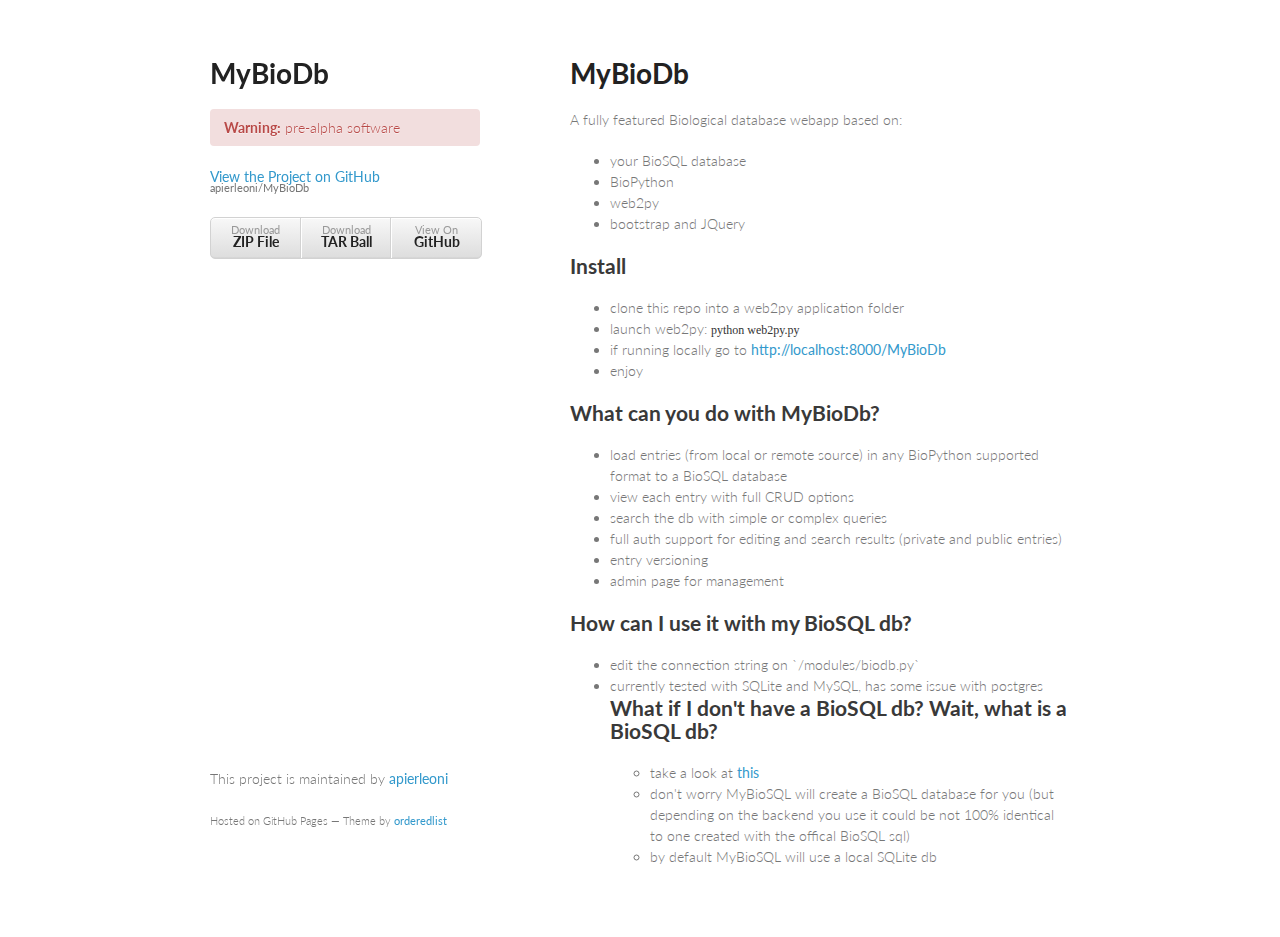
==== index.html @ 8432b226 "Update index.html" ====
<!doctype html>
<html>
  <head>
    <meta charset="utf-8">
    <meta http-equiv="X-UA-Compatible" content="chrome=1">
    <title>MyBioDb by apierleoni</title>

    <link rel="stylesheet" href="stylesheets/styles.css">
    <link rel="stylesheet" href="stylesheets/pygment_trac.css">
    <meta name="viewport" content="width=device-width, initial-scale=1, user-scalable=no">
    <!--[if lt IE 9]>
    <script src="//html5shiv.googlecode.com/svn/trunk/html5.js"></script>
    <![endif]-->
    <script type="text/javascript">
    
      var _gaq = _gaq || [];
      _gaq.push(['_setAccount', 'UA-1313600-8']);
      _gaq.push(['_trackPageview']);
    
      (function() {
        var ga = document.createElement('script'); ga.type = 'text/javascript'; ga.async = true;
        ga.src = ('https:' == document.location.protocol ? 'https://ssl' : 'http://www') + '.google-analytics.com/ga.js';
        var s = document.getElementsByTagName('script')[0]; s.parentNode.insertBefore(ga, s);
      })();
    
    </script>
  </head>
  <body>
    <div class="wrapper">
      <header>
        <h1>MyBioDb</h1>
        <p class ="warning"><strong>Warning:</strong> pre-alpha software</p>

        <p class="view"><a href="https://github.com/apierleoni/MyBioDb">View the Project on GitHub <small>apierleoni/MyBioDb</small></a></p>


        <ul>
          <li><a href="https://github.com/apierleoni/MyBioDb/zipball/master">Download <strong>ZIP File</strong></a></li>
          <li><a href="https://github.com/apierleoni/MyBioDb/tarball/master">Download <strong>TAR Ball</strong></a></li>
          <li><a href="https://github.com/apierleoni/MyBioDb">View On <strong>GitHub</strong></a></li>
        </ul>
      </header>
      <section>
        <h1>MyBioDb</h1>

<p>A fully featured Biological database webapp based on:</p>

<ul>
<li>your BioSQL database</li>
<li>BioPython</li>
<li>web2py</li>
<li>bootstrap and JQuery</li>
</ul>


<h2>Install</h2>
<ul>
<li>clone this repo into a web2py application folder</li>
<li>launch web2py: <code>python web2py.py</code>
</li>
<li>if running locally go to <a href="http://localhost:8000/MyBioDb">http://localhost:8000/MyBioDb</a>
</li>
<li>enjoy</li>
</ul>

<h2>What can you do with MyBioDb?</h2>
<ul>
<li>load entries (from local or remote source) in any BioPython supported format to a BioSQL database</li>
<li>view each entry with full CRUD options</li>
<li>search the db with simple or complex queries</li>
<li>full auth support for editing and search results (private and public entries)</li>
<li>entry versioning</li>
<li>admin page for management</li>
</ul>


<h2>How can I use it with my BioSQL db?</h2>
<ul>
<li>edit the connection string on `/modules/biodb.py`</li>
<li>currently tested with SQLite and MySQL, has some issue with postgres</li>

<h2>What if I don't have a BioSQL db? Wait, what is a BioSQL db?</h2>
<ul>
<li>take a look at <a href = "http://www.biosql.org/wiki/Main_Page">this</a></li>
<li>don't worry MyBioSQL will create a BioSQL database for you (but depending on the backend you use it could be not 100% identical to one created with the offical BioSQL sql)</li>
<li>by default MyBioSQL will use a local SQLite db </li>

      </section>
      <footer>
        <p>This project is maintained by <a href="https://github.com/apierleoni">apierleoni</a></p>
        <p><small>Hosted on GitHub Pages &mdash; Theme by <a href="https://github.com/orderedlist">orderedlist</a></small></p>
      </footer>
    </div>
  </body>
</html>
---- stylesheets/styles.css ----
@import url(https://fonts.googleapis.com/css?family=Lato:300italic,700italic,300,700);

body {
  padding:50px;
  font:14px/1.5 Lato, "Helvetica Neue", Helvetica, Arial, sans-serif;
  color:#777;
  font-weight:300;
}

h1, h2, h3, h4, h5, h6 {
  color:#222;
  margin:0 0 20px;
}

p, ul, ol, table, pre, dl {
  margin:0 0 20px;
}

h1, h2, h3 {
  line-height:1.1;
}

h1 {
  font-size:28px;
}

h2 {
  color:#393939;
}

h3, h4, h5, h6 {
  color:#494949;
}

a {
  color:#39c;
  font-weight:400;
  text-decoration:none;
}

a small {
  font-size:11px;
  color:#777;
  margin-top:-0.6em;
  display:block;
}

.wrapper {
  width:860px;
  margin:0 auto;
}

blockquote {
  border-left:1px solid #e5e5e5;
  margin:0;
  padding:0 0 0 20px;
  font-style:italic;
}

code, pre {
  font-family:Monaco, Bitstream Vera Sans Mono, Lucida Console, Terminal;
  color:#333;
  font-size:12px;
}

pre {
  padding:8px 15px;
  background: #f8f8f8;  
  border-radius:5px;
  border:1px solid #e5e5e5;
  overflow-x: auto;
}

table {
  width:100%;
  border-collapse:collapse;
}

th, td {
  text-align:left;
  padding:5px 10px;
  border-bottom:1px solid #e5e5e5;
}

dt {
  color:#444;
  font-weight:700;
}

th {
  color:#444;
}

img {
  max-width:100%;
}

header {
  width:270px;
  float:left;
  position:fixed;
}

header ul {
  list-style:none;
  height:40px;
  
  padding:0;
  
  background: #eee;
  background: -moz-linear-gradient(top, #f8f8f8 0%, #dddddd 100%);
  background: -webkit-gradient(linear, left top, left bottom, color-stop(0%,#f8f8f8), color-stop(100%,#dddddd));
  background: -webkit-linear-gradient(top, #f8f8f8 0%,#dddddd 100%);
  background: -o-linear-gradient(top, #f8f8f8 0%,#dddddd 100%);
  background: -ms-linear-gradient(top, #f8f8f8 0%,#dddddd 100%);
  background: linear-gradient(top, #f8f8f8 0%,#dddddd 100%);
  
  border-radius:5px;
  border:1px solid #d2d2d2;
  box-shadow:inset #fff 0 1px 0, inset rgba(0,0,0,0.03) 0 -1px 0;
  width:270px;
}

header li {
  width:89px;
  float:left;
  border-right:1px solid #d2d2d2;
  height:40px;
}

header ul a {
  line-height:1;
  font-size:11px;
  color:#999;
  display:block;
  text-align:center;
  padding-top:6px;
  height:40px;
}

strong {
  color:#222;
  font-weight:700;
}

header ul li + li {
  width:88px;
  border-left:1px solid #fff;
}

header ul li + li + li {
  border-right:none;
  width:89px;
}

header ul a strong {
  font-size:14px;
  display:block;
  color:#222;
}

section {
  width:500px;
  float:right;
  padding-bottom:50px;
}

small {
  font-size:11px;
}

hr {
  border:0;
  background:#e5e5e5;
  height:1px;
  margin:0 0 20px;
}

footer {
  width:270px;
  float:left;
  position:fixed;
  bottom:50px;
}

@media print, screen and (max-width: 960px) {
  
  div.wrapper {
    width:auto;
    margin:0;
  }
  
  header, section, footer {
    float:none;
    position:static;
    width:auto;
  }
  
  header {
    padding-right:320px;
  }
  
  section {
    border:1px solid #e5e5e5;
    border-width:1px 0;
    padding:20px 0;
    margin:0 0 20px;
  }
  
  header a small {
    display:inline;
  }
  
  header ul {
    position:absolute;
    right:50px;
    top:52px;
  }
}

@media print, screen and (max-width: 720px) {
  body {
    word-wrap:break-word;
  }
  
  header {
    padding:0;
  }
  
  header ul, header p.view {
    position:static;
  }
  
  pre, code {
    word-wrap:normal;
  }
}

@media print, screen and (max-width: 480px) {
  body {
    padding:15px;
  }
  
  header ul {
    display:none;
  }
}

@media print {
  body {
    padding:0.4in;
    font-size:12pt;
    color:#444;
  }
}

.warning {
    padding: 8px 35px 8px 14px;
    margin-bottom: 20px;
    text-shadow: 0 1px 0 rgba(255, 255, 255, 0.5);
    color: #b94a48 ;
    background-color: #f2dede;
    border-color: #eed3d7;
    -webkit-border-radius: 4px;
       -moz-border-radius: 4px;
            border-radius: 4px;
}

.warning strong {
    color: #b94a48 ;
}
---- stylesheets/pygment_trac.css ----
.highlight  { background: #ffffff; }
.highlight .c { color: #999988; font-style: italic } /* Comment */
.highlight .err { color: #a61717; background-color: #e3d2d2 } /* Error */
.highlight .k { font-weight: bold } /* Keyword */
.highlight .o { font-weight: bold } /* Operator */
.highlight .cm { color: #999988; font-style: italic } /* Comment.Multiline */
.highlight .cp { color: #999999; font-weight: bold } /* Comment.Preproc */
.highlight .c1 { color: #999988; font-style: italic } /* Comment.Single */
.highlight .cs { color: #999999; font-weight: bold; font-style: italic } /* Comment.Special */
.highlight .gd { color: #000000; background-color: #ffdddd } /* Generic.Deleted */
.highlight .gd .x { color: #000000; background-color: #ffaaaa } /* Generic.Deleted.Specific */
.highlight .ge { font-style: italic } /* Generic.Emph */
.highlight .gr { color: #aa0000 } /* Generic.Error */
.highlight .gh { color: #999999 } /* Generic.Heading */
.highlight .gi { color: #000000; background-color: #ddffdd } /* Generic.Inserted */
.highlight .gi .x { color: #000000; background-color: #aaffaa } /* Generic.Inserted.Specific */
.highlight .go { color: #888888 } /* Generic.Output */
.highlight .gp { color: #555555 } /* Generic.Prompt */
.highlight .gs { font-weight: bold } /* Generic.Strong */
.highlight .gu { color: #800080; font-weight: bold; } /* Generic.Subheading */
.highlight .gt { color: #aa0000 } /* Generic.Traceback */
.highlight .kc { font-weight: bold } /* Keyword.Constant */
.highlight .kd { font-weight: bold } /* Keyword.Declaration */
.highlight .kn { font-weight: bold } /* Keyword.Namespace */
.highlight .kp { font-weight: bold } /* Keyword.Pseudo */
.highlight .kr { font-weight: bold } /* Keyword.Reserved */
.highlight .kt { color: #445588; font-weight: bold } /* Keyword.Type */
.highlight .m { color: #009999 } /* Literal.Number */
.highlight .s { color: #d14 } /* Literal.String */
.highlight .na { color: #008080 } /* Name.Attribute */
.highlight .nb { color: #0086B3 } /* Name.Builtin */
.highlight .nc { color: #445588; font-weight: bold } /* Name.Class */
.highlight .no { color: #008080 } /* Name.Constant */
.highlight .ni { color: #800080 } /* Name.Entity */
.highlight .ne { color: #990000; font-weight: bold } /* Name.Exception */
.highlight .nf { color: #990000; font-weight: bold } /* Name.Function */
.highlight .nn { color: #555555 } /* Name.Namespace */
.highlight .nt { color: #000080 } /* Name.Tag */
.highlight .nv { color: #008080 } /* Name.Variable */
.highlight .ow { font-weight: bold } /* Operator.Word */
.highlight .w { color: #bbbbbb } /* Text.Whitespace */
.highlight .mf { color: #009999 } /* Literal.Number.Float */
.highlight .mh { color: #009999 } /* Literal.Number.Hex */
.highlight .mi { color: #009999 } /* Literal.Number.Integer */
.highlight .mo { color: #009999 } /* Literal.Number.Oct */
.highlight .sb { color: #d14 } /* Literal.String.Backtick */
.highlight .sc { color: #d14 } /* Literal.String.Char */
.highlight .sd { color: #d14 } /* Literal.String.Doc */
.highlight .s2 { color: #d14 } /* Literal.String.Double */
.highlight .se { color: #d14 } /* Literal.String.Escape */
.highlight .sh { color: #d14 } /* Literal.String.Heredoc */
.highlight .si { color: #d14 } /* Literal.String.Interpol */
.highlight .sx { color: #d14 } /* Literal.String.Other */
.highlight .sr { color: #009926 } /* Literal.String.Regex */
.highlight .s1 { color: #d14 } /* Literal.String.Single */
.highlight .ss { color: #990073 } /* Literal.String.Symbol */
.highlight .bp { color: #999999 } /* Name.Builtin.Pseudo */
.highlight .vc { color: #008080 } /* Name.Variable.Class */
.highlight .vg { color: #008080 } /* Name.Variable.Global */
.highlight .vi { color: #008080 } /* Name.Variable.Instance */
.highlight .il { color: #009999 } /* Literal.Number.Integer.Long */

.type-csharp .highlight .k { color: #0000FF }
.type-csharp .highlight .kt { color: #0000FF }
.type-csharp .highlight .nf { color: #000000; font-weight: normal }
.type-csharp .highlight .nc { color: #2B91AF }
.type-csharp .highlight .nn { color: #000000 }
.type-csharp .highlight .s { color: #A31515 }
.type-csharp .highlight .sc { color: #A31515 }
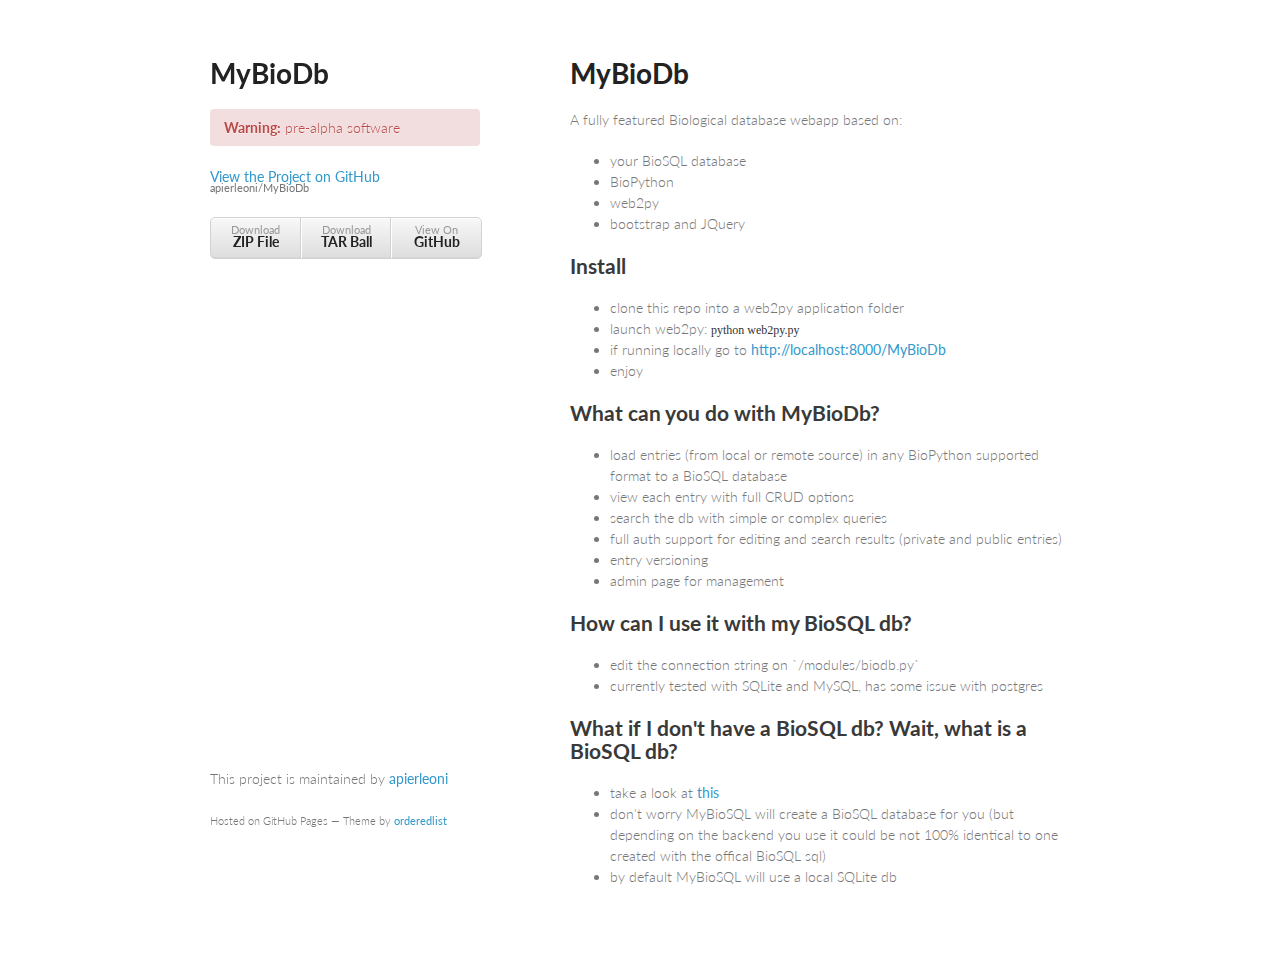
==== commit b9522305: "Update index.html" ====
--- a/index.html
+++ b/index.html
@@ -78,12 +78,14 @@
 <ul>
 <li>edit the connection string on `/modules/biodb.py`</li>
 <li>currently tested with SQLite and MySQL, has some issue with postgres</li>
+</ul>
 
 <h2>What if I don't have a BioSQL db? Wait, what is a BioSQL db?</h2>
 <ul>
 <li>take a look at <a href = "http://www.biosql.org/wiki/Main_Page">this</a></li>
 <li>don't worry MyBioSQL will create a BioSQL database for you (but depending on the backend you use it could be not 100% identical to one created with the offical BioSQL sql)</li>
 <li>by default MyBioSQL will use a local SQLite db </li>
+</ul>
 
       </section>
       <footer>
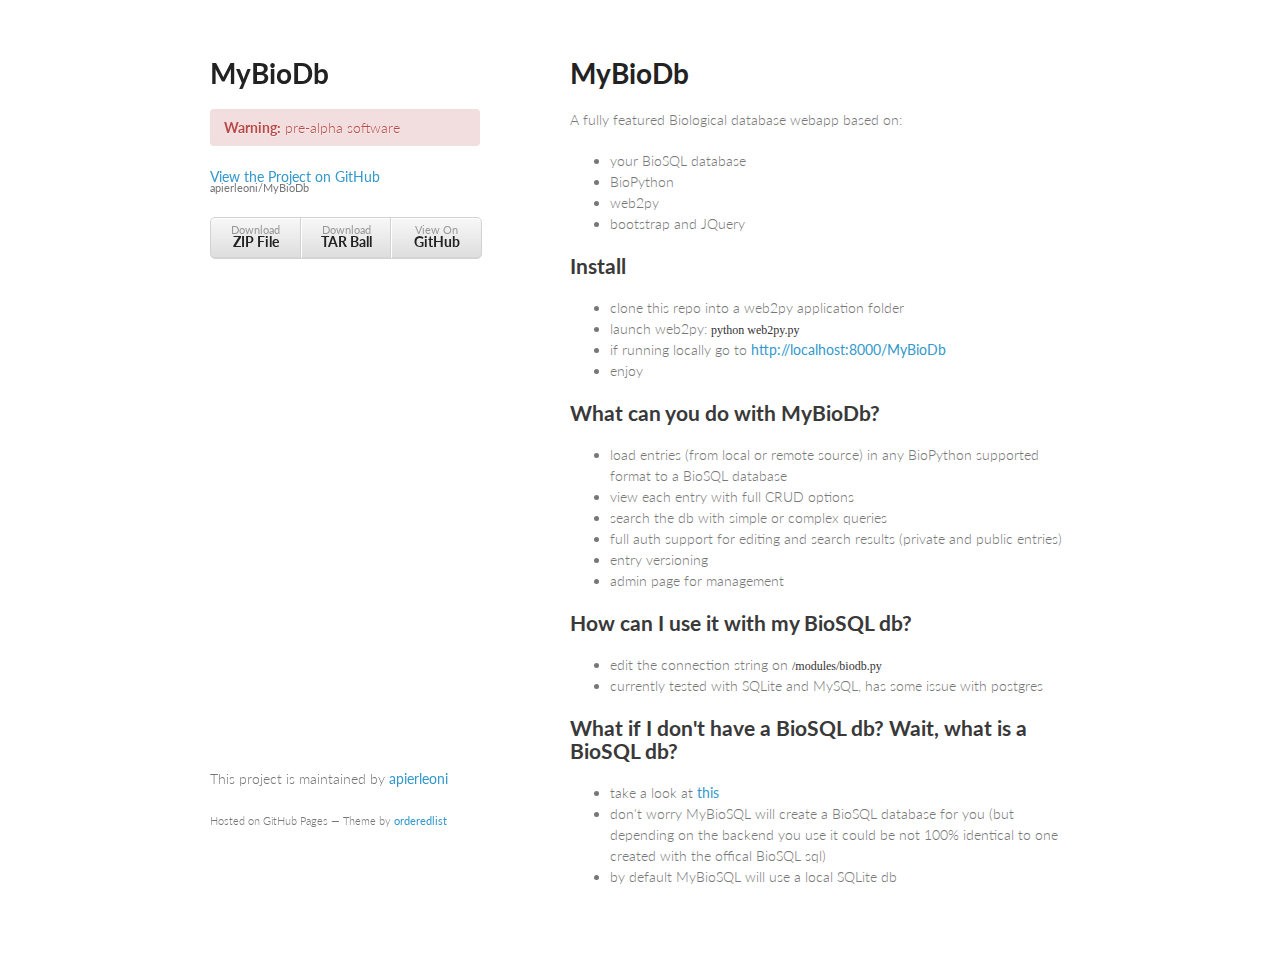
==== commit 30f08d34: "Update index.html" ====
--- a/index.html
+++ b/index.html
@@ -76,7 +76,7 @@
 
 <h2>How can I use it with my BioSQL db?</h2>
 <ul>
-<li>edit the connection string on `/modules/biodb.py`</li>
+<li>edit the connection string on <code>/modules/biodb.py</code></li>
 <li>currently tested with SQLite and MySQL, has some issue with postgres</li>
 </ul>
 
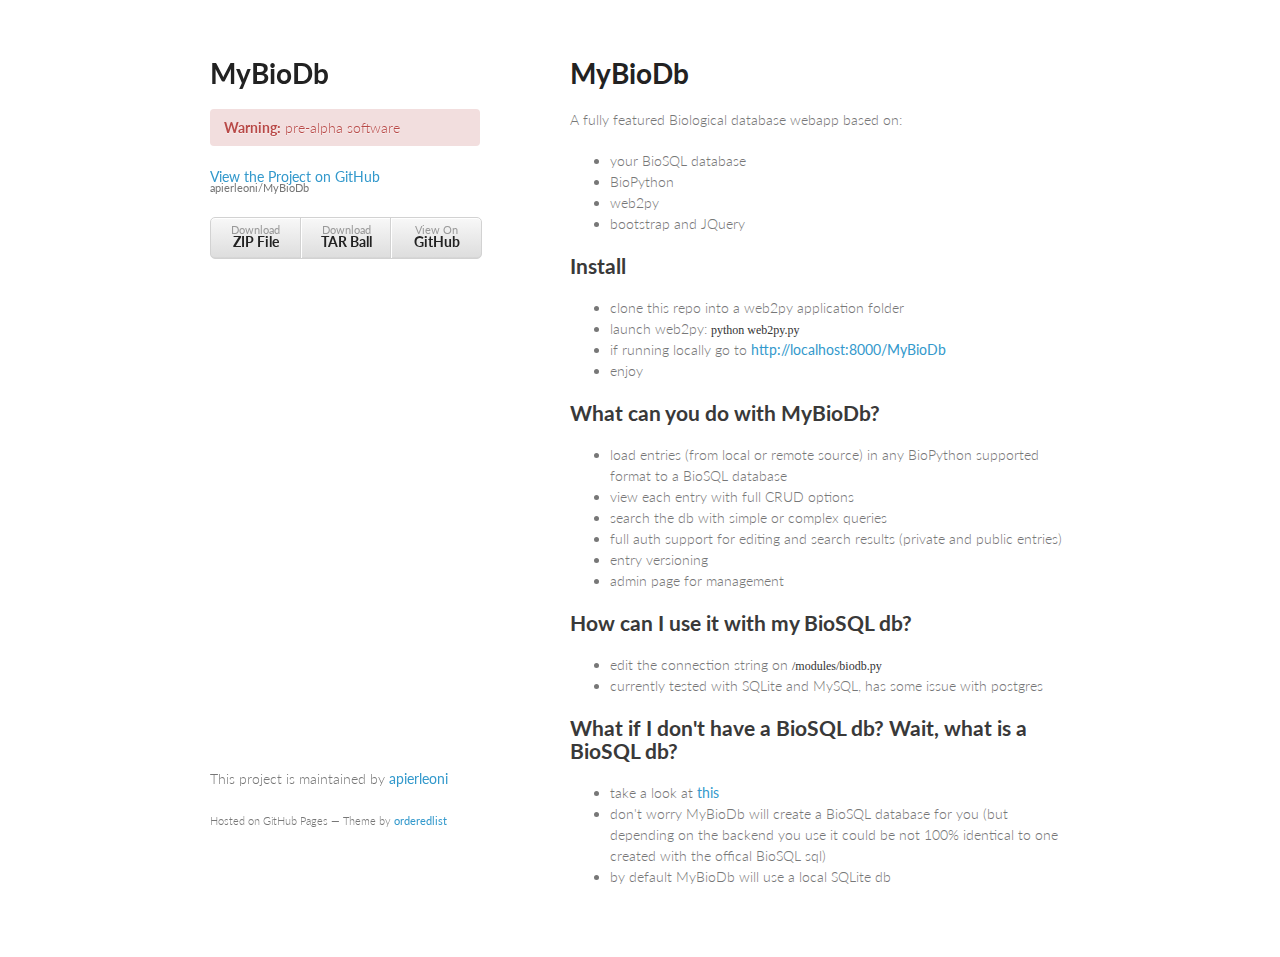
==== commit 18209e20: "Update index.html" ====
--- a/index.html
+++ b/index.html
@@ -83,8 +83,8 @@
 <h2>What if I don't have a BioSQL db? Wait, what is a BioSQL db?</h2>
 <ul>
 <li>take a look at <a href = "http://www.biosql.org/wiki/Main_Page">this</a></li>
-<li>don't worry MyBioSQL will create a BioSQL database for you (but depending on the backend you use it could be not 100% identical to one created with the offical BioSQL sql)</li>
-<li>by default MyBioSQL will use a local SQLite db </li>
+<li>don't worry MyBioDb will create a BioSQL database for you (but depending on the backend you use it could be not 100% identical to one created with the offical BioSQL sql)</li>
+<li>by default MyBioDb will use a local SQLite db </li>
 </ul>
 
       </section>
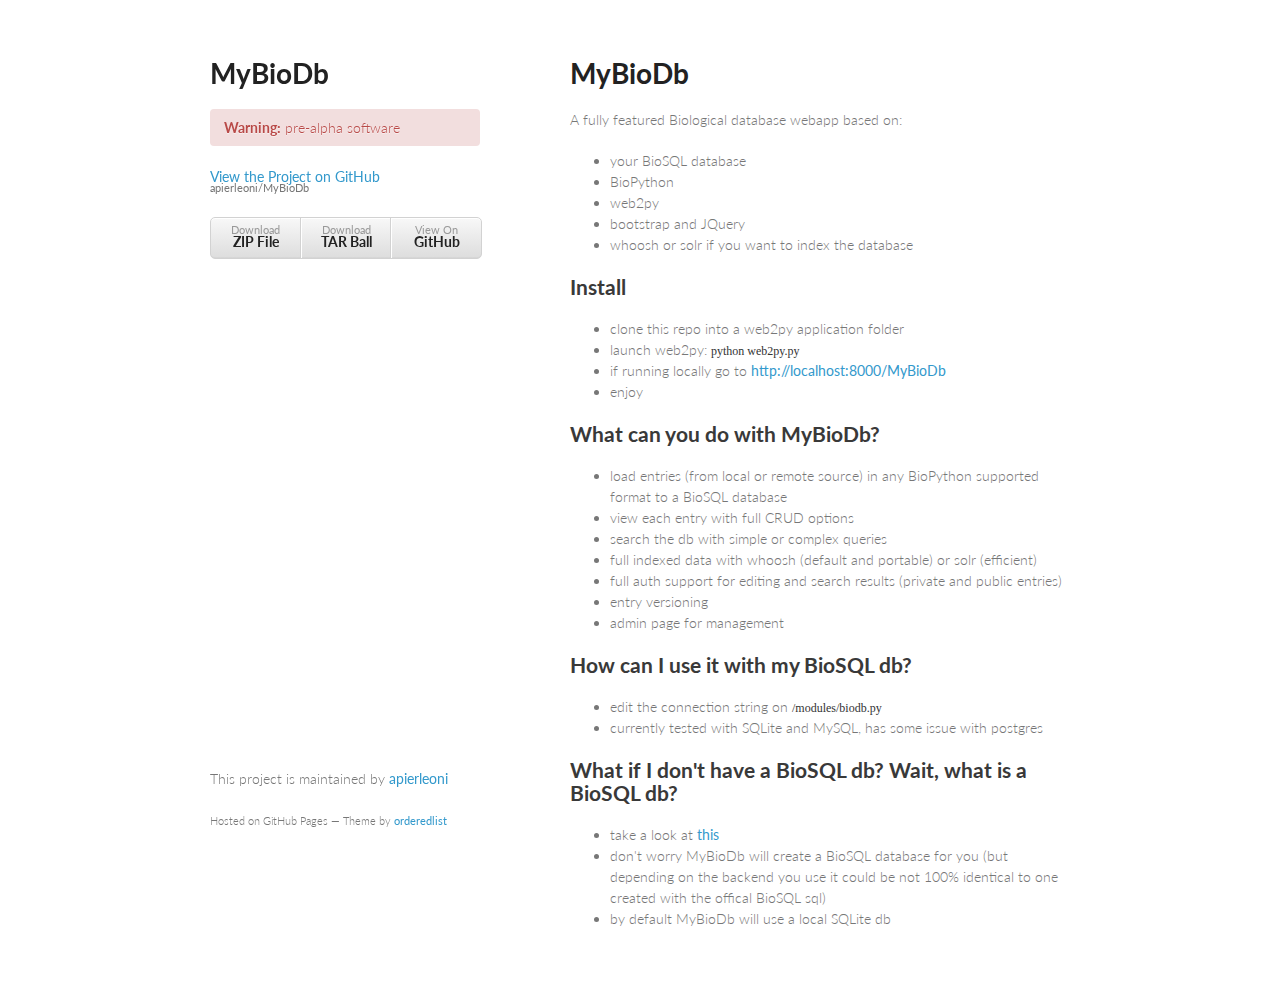
==== commit 5efa29bf: "Update index.html" ====
--- a/index.html
+++ b/index.html
@@ -50,6 +50,7 @@
 <li>BioPython</li>
 <li>web2py</li>
 <li>bootstrap and JQuery</li>
+<li>whoosh or solr if you want to index the database</li>
 </ul>
 
 
@@ -68,6 +69,7 @@
 <li>load entries (from local or remote source) in any BioPython supported format to a BioSQL database</li>
 <li>view each entry with full CRUD options</li>
 <li>search the db with simple or complex queries</li>
+<li>full indexed data with whoosh (default and portable) or solr (efficient)</li>
 <li>full auth support for editing and search results (private and public entries)</li>
 <li>entry versioning</li>
 <li>admin page for management</li>
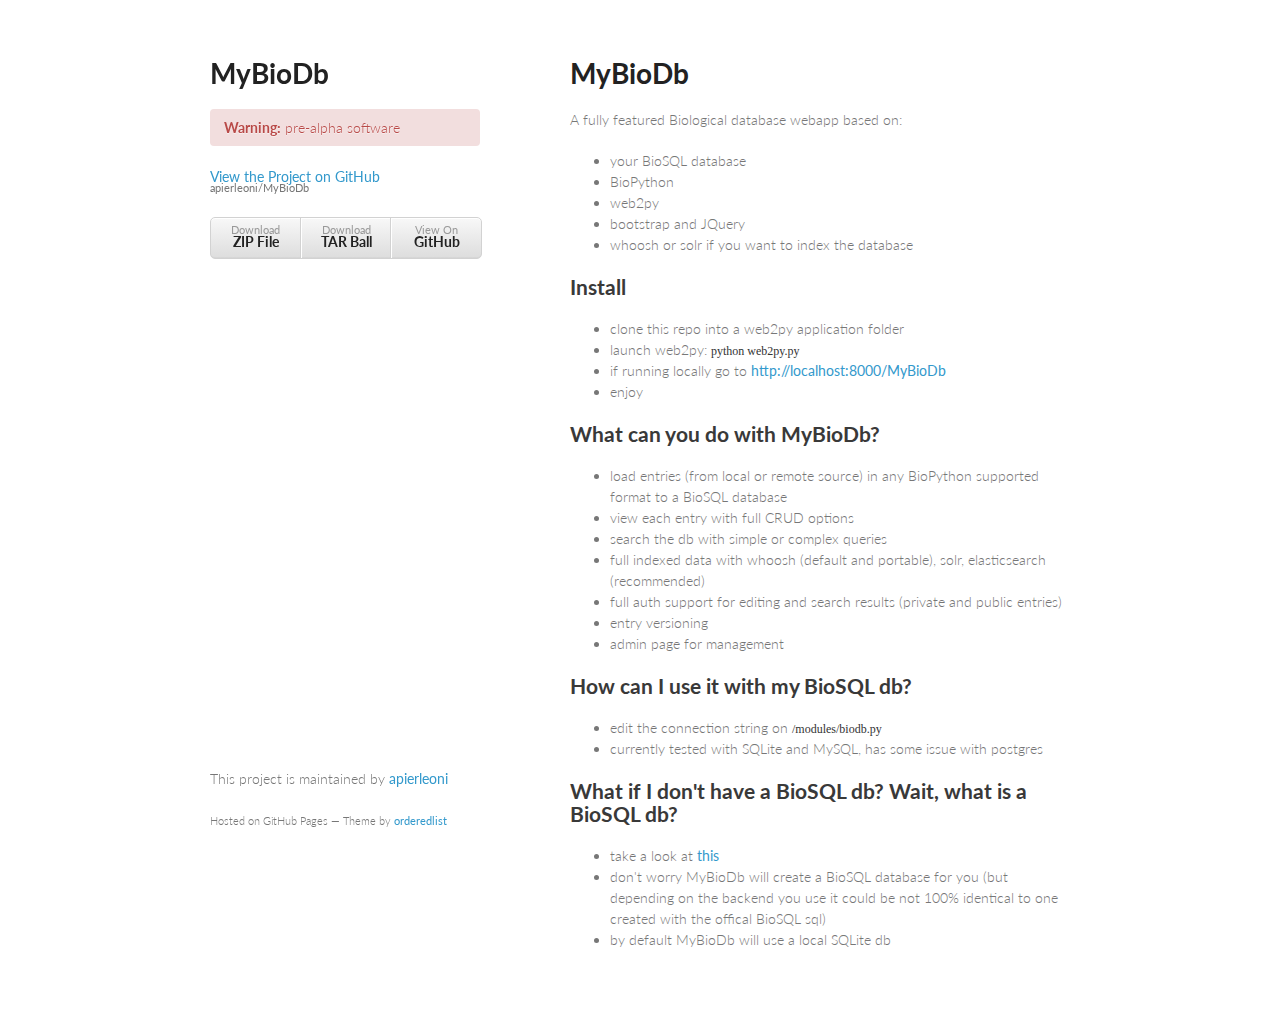
==== commit f9f5b72b: "Update index.html" ====
--- a/index.html
+++ b/index.html
@@ -69,7 +69,7 @@
 <li>load entries (from local or remote source) in any BioPython supported format to a BioSQL database</li>
 <li>view each entry with full CRUD options</li>
 <li>search the db with simple or complex queries</li>
-<li>full indexed data with whoosh (default and portable) or solr (efficient)</li>
+<li>full indexed data with whoosh (default and portable), solr, elasticsearch (recommended)</li>
 <li>full auth support for editing and search results (private and public entries)</li>
 <li>entry versioning</li>
 <li>admin page for management</li>
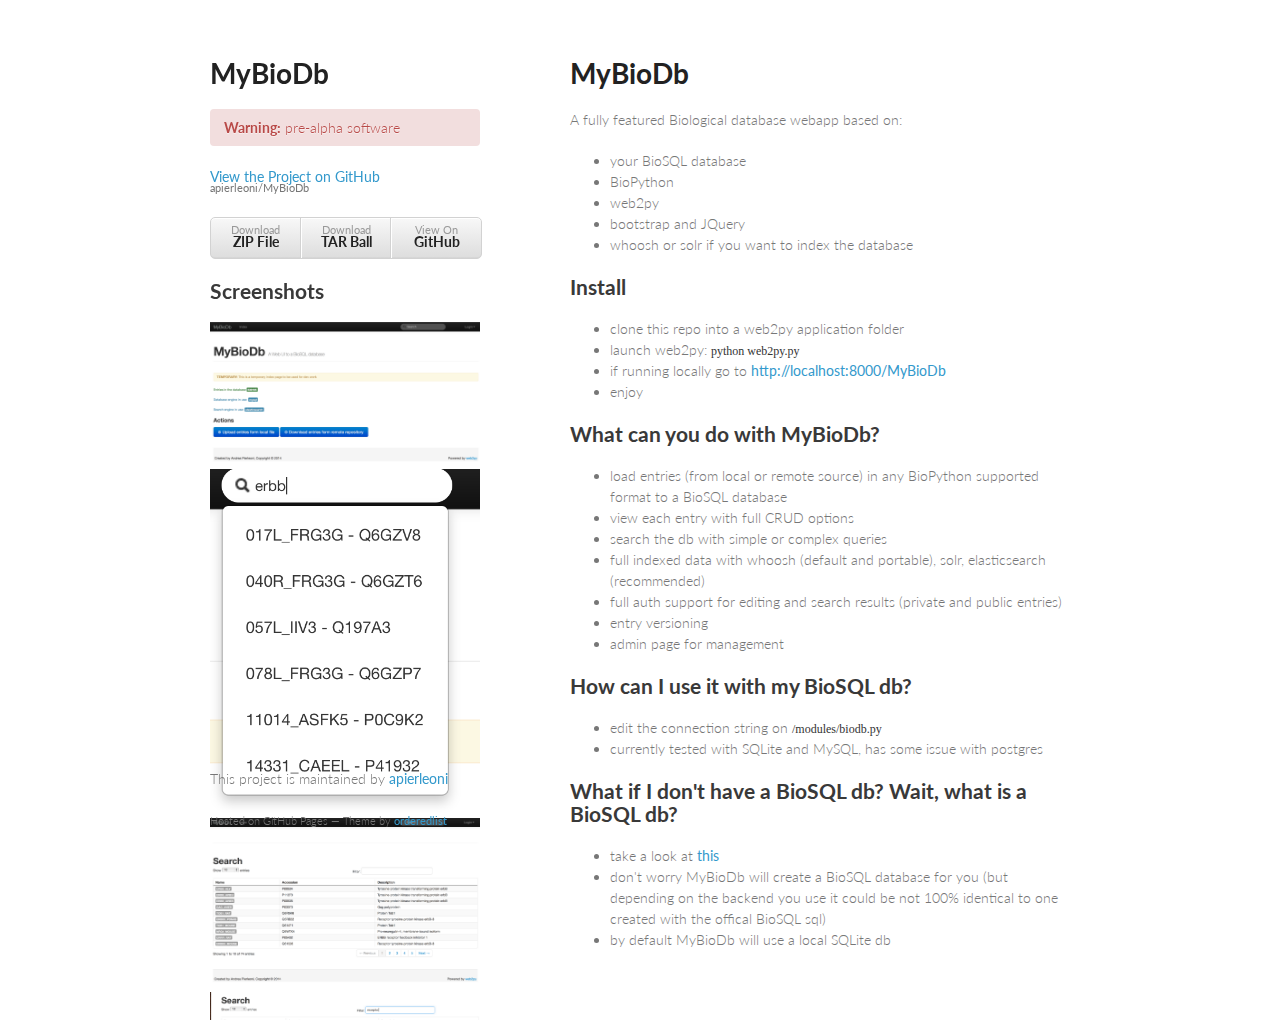
==== commit 5d58a5c5: "added screenshots" ====
--- a/index.html
+++ b/index.html
@@ -8,6 +8,10 @@
     <link rel="stylesheet" href="stylesheets/styles.css">
     <link rel="stylesheet" href="stylesheets/pygment_trac.css">
     <meta name="viewport" content="width=device-width, initial-scale=1, user-scalable=no">
+    <script src="http://ajax.googleapis.com/ajax/libs/jquery/1.11.1/jquery.min.js"></script> <!-- 33 KB -->
+    <link  href="http://fotorama.s3.amazonaws.com/4.5.2/fotorama.css" rel="stylesheet"> <!-- 3 KB -->
+    <script src="http://fotorama.s3.amazonaws.com/4.5.2/fotorama.js"></script> <!-- 16 KB -->
+
     <!--[if lt IE 9]>
     <script src="//html5shiv.googlecode.com/svn/trunk/html5.js"></script>
     <![endif]-->
@@ -39,55 +43,91 @@
           <li><a href="https://github.com/apierleoni/MyBioDb/tarball/master">Download <strong>TAR Ball</strong></a></li>
           <li><a href="https://github.com/apierleoni/MyBioDb">View On <strong>GitHub</strong></a></li>
         </ul>
+        <h2>Screenshots</h2>
+        <div class="fotorama"
+             data-allowfullscreen="true"
+             data-autoplay="true"
+             data-loop="true">
+            <img src="images/1_home_page.png" data-caption="Home page">
+            <img src="images/2_search_box.png" data-caption="Search box">
+            <img src="images/3_search_results.png" data-caption="Search results">
+            <img src="images/4_in_page_search_result_filter.png" data-caption="In page search result filter">
+            <img src="images/5_view_bioentry_general_info_and_qualifiers.png" data-caption="View bioentry general info and qualifiers">
+            <img src="images/6_filter_qualifiers.png" data-caption="Filter qualifiers">
+            <img src="images/7_view_sequence.png" data-caption="View sequence">
+            <img src="images/8_view_features.png" data-caption="View features">
+            <img src="images/9_view_feature_on_sequence_and filter.png" data-caption="View feature on sequence and filter">
+            <img src="images/10_view_cross_references.png" data-caption="View cross references">
+            <img src="images/11_filter_cross_references.png" data-caption="Filter cross references">
+            <img src="images/12_view_references.png" data-caption="View references">
+            <img src="images/13_retrieve_abstract_and_mesh_terms_from_pubmed.png" data-caption="Retrieve abstract and mesh terms from pubmed">
+            <img src="images/14_export_bioentry_to_local_file.png" data-caption="Export bioentry to local file">
+            <img src="images/15_activate_edit_view.png" data-caption="Activate edit view">
+            <img src="images/16_edit_name.png" data-caption="Edit name">
+            <img src="images/17_edit_description.png" data-caption="Edit description">
+            <img src="images/18_edit_qualifier_value.png" data-caption="Edit qualifier value">
+            <img src="images/19_edit_long_qualifier_value.png" data-caption="Edit long qualifier value">
+            <img src="images/20_features_edit_view.png" data-caption="Features edit view">
+            <img src="images/21_edit_feature_type.png" data-caption="Edit feature type">
+            <img src="images/22_edit_feature_position.png" data-caption="Edit feature position">
+            <img src="images/23_add_feature_and_view_on_sequence.png" data-caption="Add feature and view on sequence">
+            <img src="images/24_delete_feature.png" data-caption="Delete feature">
+            <img src="images/25_edit_cross_reference.png" data-caption="Edit cross reference">
+            <img src="images/26_add_reference_from_pubmed.png" data-caption="Add reference from pubmed">
+
+
+        </div>
       </header>
       <section>
         <h1>MyBioDb</h1>
 
-<p>A fully featured Biological database webapp based on:</p>
+        <p>A fully featured Biological database webapp based on:</p>
 
-<ul>
-<li>your BioSQL database</li>
-<li>BioPython</li>
-<li>web2py</li>
-<li>bootstrap and JQuery</li>
-<li>whoosh or solr if you want to index the database</li>
-</ul>
+        <ul>
+        <li>your BioSQL database</li>
+        <li>BioPython</li>
+        <li>web2py</li>
+        <li>bootstrap and JQuery</li>
+        <li>whoosh or solr if you want to index the database</li>
+        </ul>
 
 
-<h2>Install</h2>
-<ul>
-<li>clone this repo into a web2py application folder</li>
-<li>launch web2py: <code>python web2py.py</code>
-</li>
-<li>if running locally go to <a href="http://localhost:8000/MyBioDb">http://localhost:8000/MyBioDb</a>
-</li>
-<li>enjoy</li>
-</ul>
+        <h2>Install</h2>
+        <ul>
+        <li>clone this repo into a web2py application folder</li>
+        <li>launch web2py: <code>python web2py.py</code>
+        </li>
+        <li>if running locally go to <a href="http://localhost:8000/MyBioDb">http://localhost:8000/MyBioDb</a>
+        </li>
+        <li>enjoy</li>
+        </ul>
 
-<h2>What can you do with MyBioDb?</h2>
-<ul>
-<li>load entries (from local or remote source) in any BioPython supported format to a BioSQL database</li>
-<li>view each entry with full CRUD options</li>
-<li>search the db with simple or complex queries</li>
-<li>full indexed data with whoosh (default and portable), solr, elasticsearch (recommended)</li>
-<li>full auth support for editing and search results (private and public entries)</li>
-<li>entry versioning</li>
-<li>admin page for management</li>
-</ul>
+        <h2>What can you do with MyBioDb?</h2>
+        <ul>
+        <li>load entries (from local or remote source) in any BioPython supported format to a BioSQL database</li>
+        <li>view each entry with full CRUD options</li>
+        <li>search the db with simple or complex queries</li>
+        <li>full indexed data with whoosh (default and portable), solr, elasticsearch (recommended)</li>
+        <li>full auth support for editing and search results (private and public entries)</li>
+        <li>entry versioning</li>
+        <li>admin page for management</li>
+        </ul>
 
 
-<h2>How can I use it with my BioSQL db?</h2>
-<ul>
-<li>edit the connection string on <code>/modules/biodb.py</code></li>
-<li>currently tested with SQLite and MySQL, has some issue with postgres</li>
-</ul>
+        <h2>How can I use it with my BioSQL db?</h2>
+        <ul>
+        <li>edit the connection string on <code>/modules/biodb.py</code></li>
+        <li>currently tested with SQLite and MySQL, has some issue with postgres</li>
+        </ul>
 
-<h2>What if I don't have a BioSQL db? Wait, what is a BioSQL db?</h2>
-<ul>
-<li>take a look at <a href = "http://www.biosql.org/wiki/Main_Page">this</a></li>
-<li>don't worry MyBioDb will create a BioSQL database for you (but depending on the backend you use it could be not 100% identical to one created with the offical BioSQL sql)</li>
-<li>by default MyBioDb will use a local SQLite db </li>
-</ul>
+        <h2>What if I don't have a BioSQL db? Wait, what is a BioSQL db?</h2>
+        <ul>
+        <li>take a look at <a href = "http://www.biosql.org/wiki/Main_Page">this</a></li>
+        <li>don't worry MyBioDb will create a BioSQL database for you (but depending on the backend you use it could be not 100% identical to one created with the offical BioSQL sql)</li>
+        <li>by default MyBioDb will use a local SQLite db </li>
+
+
+        </ul>
 
       </section>
       <footer>
